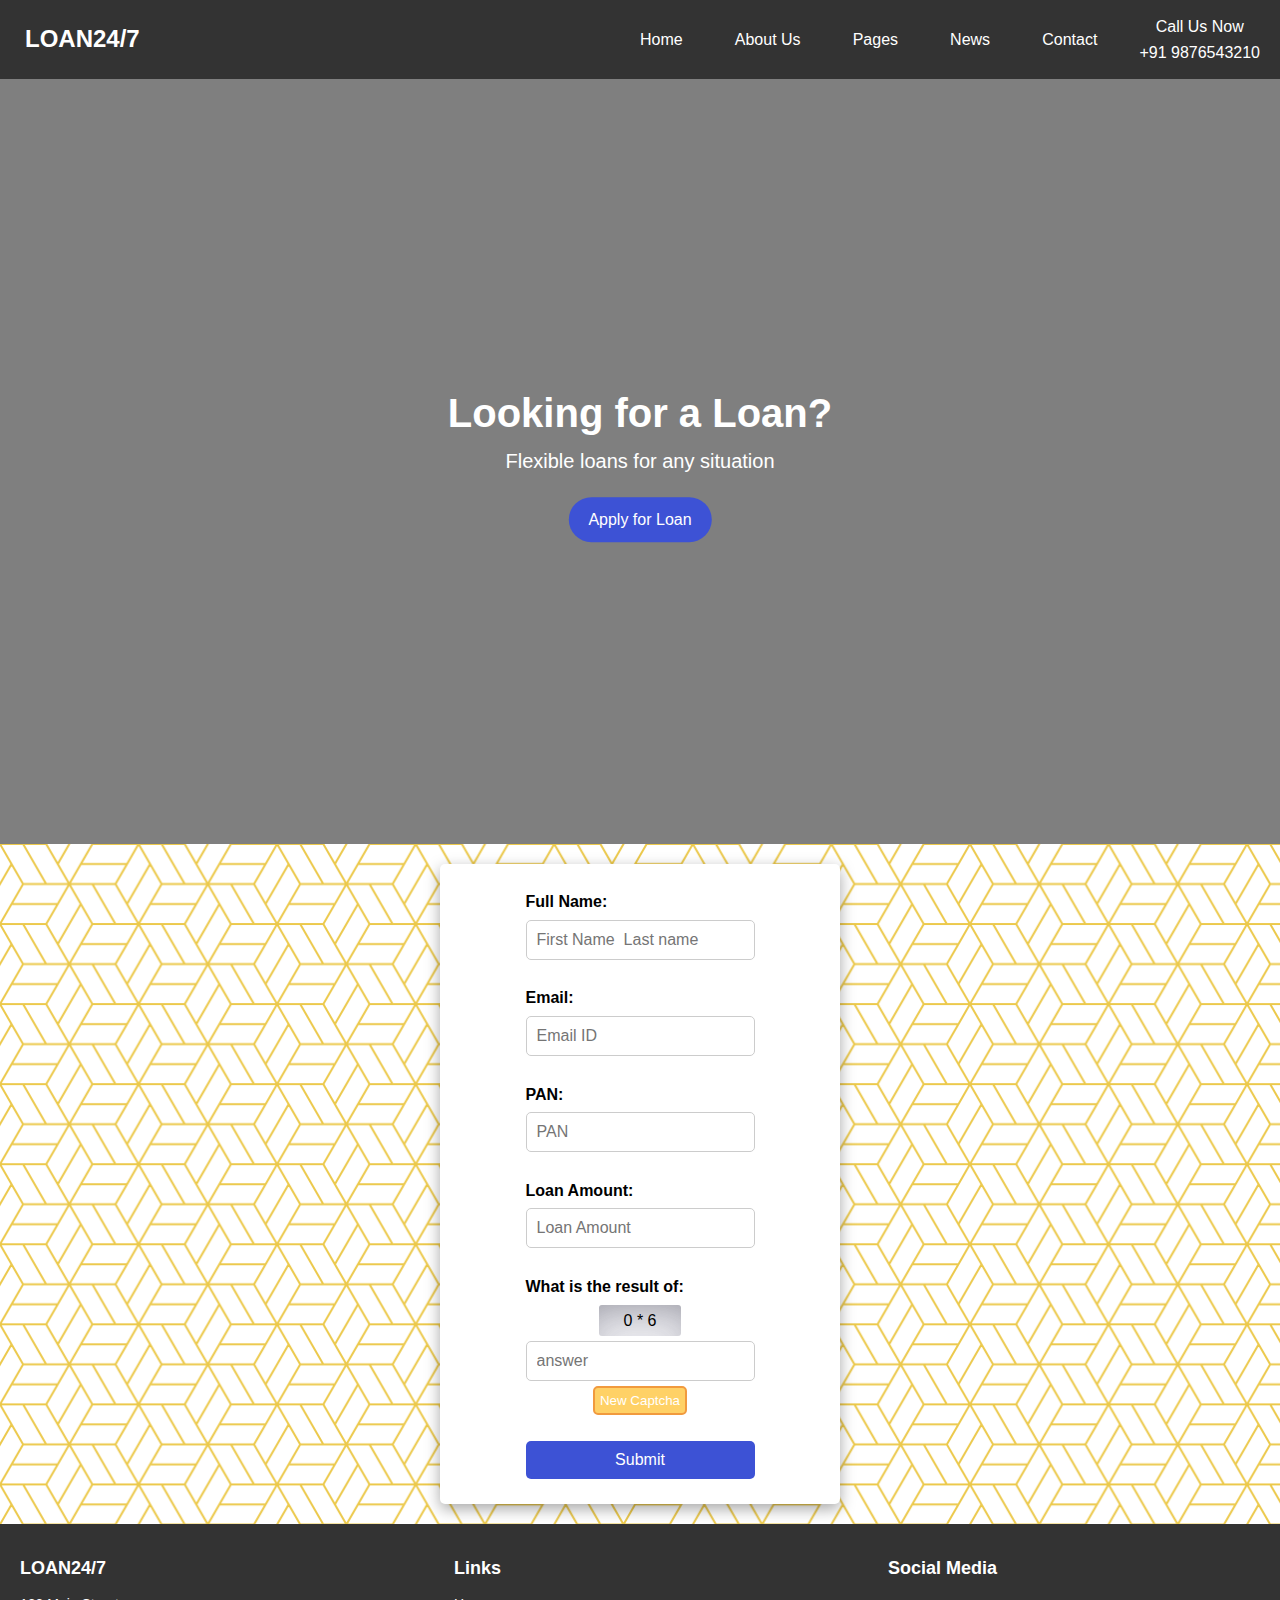
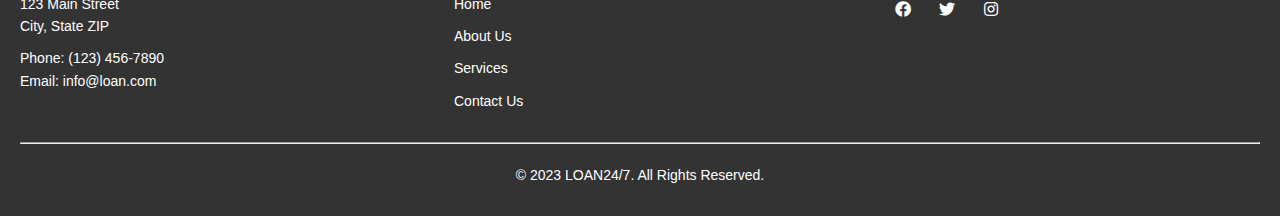
==== index.html @ 2a1a6f7b "frontend" ====
<!DOCTYPE html>
<html lang="en">

<head>
    <meta charset="UTF-8" />
    <meta http-equiv="X-UA-Compatible" content="IE=edge" />
    <meta name="viewport" content="width=device-width, initial-scale=1.0" />
    <title>Loan Application</title>
    <!-- font-awesome cdn  -->
    <link rel="stylesheet" href="https://cdnjs.cloudflare.com/ajax/libs/font-awesome/5.15.2/css/all.min.css" />
    <link rel="stylesheet" href="style.css" />
</head>

<body>
    <header>
        <nav>
            <div class="logo">
                <a href="#">LOAN24/7</a>
            </div>
            <ul class="nav-links">
                <li><a href="#">Home</a></li>
                <li><a href="#">About Us</a></li>
                <li><a href="#">Pages</a></li>
                <li><a href="#">News</a></li>
                <li><a href="#">Contact</a></li>
                <li>
                    <div style="text-align:center">Call Us Now</div>
                    <div>+91 9876543210</div>
                </li>
            </ul>
            <div class="hamburger">
                <div class="line"></div>
                <div class="line"></div>
                <div class="line"></div>
            </div>
        </nav>
    </header>

    <section class="section1">
        <div class="background-image"></div>
        <div class="content">
            <h1>Looking for a Loan?</h1>
            <p>Flexible loans for any situation</p>
            <a href="#formsection" class="button">Apply for Loan</a>
        </div>
    </section>

    <section class="section2">
        <div id="formsection">
            <form action="thanks.html" method="get">
                <label for="full-name">Full Name:</label>
                <input type="text" id="full-name" name="full-name" placeholder="First Name  Last name" required>
                <br />

                <label for="email">Email:</label>
                <input type="email" id="email" name="email" placeholder="Email ID" required>
                <br />

                <label for="pan">PAN:</label>
                <input type="text" id="pan" name="pan" placeholder="PAN" pattern="[a-zA-Z]{5}[0-9]{4}[a-zA-Z]{1}$" minlength="10" maxlength="10"
                    style="text-transform: uppercase" required>
                <br />

                <label for="loan-amount">Loan Amount:</label>
                <input type="number" id="loan-amount" name="loan-amount" placeholder="Loan Amount" max="999999999" required>
                <span id="amount-in-words" style="text-transform: capitalize;"></span>
                <br />

                <label for="answer">What is the result of:</label>
                <span id="captcha"></span>
                <input type="number" id="answer" name="answer" placeholder="answer" required>
                <button type="button" id="new-captcha">New Captcha</button>
                <br />

                <button type="submit">Submit</button>
            </form>
        </div>
    </section>

    <footer>
        <div class="footer-container">
            <div class="footer-section">
                <h3>LOAN24/7</h3>
                <p>123 Main Street<br>City, State ZIP</p>
                <p>Phone: (123) 456-7890<br>Email: info@loan.com</p>
            </div>
            <div class="footer-section">
                <h3>Links</h3>
                <ul>
                    <li><a href="#">Home</a></li>
                    <li><a href="#">About Us</a></li>
                    <li><a href="#">Services</a></li>
                    <li><a href="#">Contact Us</a></li>
                </ul>
            </div>
            <div class="footer-section">
                <h3>Social Media</h3>
                <ul class="social-icons">
                    <li><a href="#"><i class="fab fa-facebook"></i></a></li>
                    <li><a href="#"><i class="fab fa-twitter"></i></a></li>
                    <li><a href="#"><i class="fab fa-instagram"></i></a></li>
                </ul>
            </div>
        </div>
        <hr />
        <div class="footer-bottom">
            <p>&copy; 2023 LOAN24/7. All Rights Reserved.</p>
        </div>
    </footer>

    <script src="index.js"></script>
</body>

</html>
---- style.css ----
/* Global styles */
* {
  box-sizing: border-box;
  margin: 0;
  padding: 0;
}

html {
  scroll-behavior: smooth;
}

body {
  font-family: Arial, sans-serif;
  font-size: 16px;
  line-height: 1.6;
}

.container {
  max-width: 1200px;
  margin: 0 auto;
  padding: 0 20px;
}

/* Header styles */
header {
  background-color: #333;
  color: #fff;
  padding: 14px 0;
}

nav {
  display: flex;
  justify-content: space-between;
  align-items: center;
  margin-right: 20px;
}

.logo {
  font-size: 24px;
  font-weight: bold;
  margin-left: 25px;
}

.logo a {
  text-decoration: none;
  color: #fff;
}

.nav-links {
  display: flex;
  justify-content: space-between;
  align-items: center;
  width: 50%;
}

.nav-links li {
  list-style: none;
}

.nav-links a {
  color: #fff;
  text-decoration: none;
  padding: 10px;
  transition: background-color 0.3s ease;
}

.nav-links a:hover {
  background-color: #3D52D5;
  border-radius: 10px;
}

.hamburger {
  cursor: pointer;
  display: none;
}

/* section1 styles */
.section1 {
  position: relative;
  height: 85vh;
}

.background-image {
  position: absolute;
  top: 0;
  left: 0;
  right: 0;
  bottom: 0;
  background-image: linear-gradient(to bottom, rgba(0, 0, 0, 0.5), rgba(0,0,0,0.5)) ,url('https://cdn.pixabay.com/photo/2017/08/30/07/56/money-2696229_960_720.jpg');
  background-size: cover;
  background-position: center;
  z-index: 0;
}

.content {
  position: absolute;
  top: 50%;
  left: 50%;
  transform: translate(-50%, -50%);
  text-align: center;
  color: #fff;
}

.content h1 {
  font-size: 2.5rem;
  margin-bottom: 0;
}

.content p {
  font-size: 1.25rem;
  margin-top: 0;
}

.button {
  display: inline-block;
  background-color: #3D52D5;
  color: #fff;
  padding: 10px 20px;
  border-radius: 25px;
  text-decoration: none;
  margin-top: 20px;
}

/* section2 styles */
.section2 {
  padding: 20px;
  background-image: url("data:image/svg+xml,<svg id='patternId' width='100%' height='100%' xmlns='http://www.w3.org/2000/svg'><defs><pattern id='a' patternUnits='userSpaceOnUse' width='69.283' height='40' patternTransform='scale(2) rotate(0)'><rect x='0' y='0' width='100%' height='100%' fill='hsla(0,0%,100%,1)'/><path d='M46.189-20L57.736 0M46.189 20l11.547 20m-46.189 0l11.547 20M11.547 0l11.547 20m40.415 30H40.415M28.868 30H5.774m23.094-40H5.774m57.735 20H40.415m0 20L28.868 50m11.547-60L28.868 10m46.188 0L63.509 30M5.774 10L-5.773 30m75.056 10H46.189L34.64 20 46.19 0h23.094C73.13 6.667 76.98 13.333 80.83 20zM57.736 60H34.64L23.094 40l11.547-20h23.095c3.848 6.667 7.698 13.333 11.547 20L57.736 60zm0-40H34.64L23.094 0l11.547-20h23.095L69.283 0c-3.87 6.7-8.118 14.06-11.547 20zM34.64 60H11.547L0 40l11.547-20h23.094L46.19 40 34.64 60zm0-40H11.547L0 0l11.547-20h23.094L46.19 0 34.64 20zM23.094 40H0l-5.773-10-5.774-10L0 0h23.094l11.547 20-11.547 20z'  stroke-width='1' stroke='hsla(47, 81%, 61%, 1)' fill='none'/></pattern></defs><rect width='800%' height='800%' transform='translate(0,0)' fill='url(%23a)'/></svg>");
}

#formsection {
  box-shadow: rgba(0, 0, 0, 0.35) 0px 5px 15px;
  background-color: #fff;
  width: 400px;
  height: auto;
  margin: auto;
  padding: 25px 0 25px 0;
  border-radius: 5px;
  display: flex;
  justify-content: center;
  align-items: center;
  flex-direction: column;
}

#formsection form {
  display: flex;
  flex-direction: column;
  align-items: start;
  justify-content: center;
}

#formsection label {
  display: block;
  font-weight: bold;
  margin-bottom: 5px;
}

#formsection input[type="text"],
#formsection input[type="email"],
#formsection input[type="number"] {
  padding: 10px;
  border: 1px solid #ccc;
  border-radius: 5px;
  font-size: 16px;
}

#formsection input[type="text"]:focus,
#formsection input[type="email"]:focus,
#formsection input[type="number"]:focus {
  outline: none;
  border-color: #3D52D5;
}

#amount-in-words {
  width: 215px;
}

#captcha {
  box-shadow: rgba(50, 50, 93, 0.25) 0px 30px 60px -12px inset, rgba(0, 0, 0, 0.3) 0px 18px 36px -18px inset;
  border-radius: 3px;
  padding: 3px 25px;
  margin-bottom: 5px;
  align-self: center;
}

#formsection button[type=button] {
  background-color: #ffd166;
  color: #fff;
  border: 2px solid #F19A3E;
  border-radius: 5px;
  padding: 5px;
  margin-top: 5px;
  align-self: center;
}

#formsection button[type="button"]:hover {
  background-color: #F19A3E;
  border: 2px solid #ffd166;
}

button[type="submit"] {
  padding: 10px 20px;
  background-color: #3D52D5;
  width: 100%;
  color: #fff;
  border: none;
  border-radius: 5px;
  cursor: pointer;
  font-size: 16px;
}

button[type="submit"]:hover {
  background-color: #4c63b6;
}

/* Footer Styles */
footer {
  background-color: #333;
  color: #fff;
  padding: 30px 20px;
  font-size: 14px;
  font-family: Arial, sans-serif;
}

.footer-container {
  display: flex;
  flex-wrap: wrap;
  justify-content: space-between;
}

.footer-section {
  flex-basis: 30%;
  margin-bottom: 20px;
}

.footer-section h3 {
  margin-bottom: 10px;
  font-size: 18px;
  font-weight: bold;
}

.footer-section p {
  margin: 0 0 10px;
}

.footer-section ul {
  list-style: none;
  margin: 0;
  padding: 0;
}

.footer-section ul li {
  margin-bottom: 10px;
}

.footer-section ul li a {
  text-decoration: none;
  color: #fff;
}

.footer-section ul li a:hover {
  color: #4c63b6;
}

.social-icons {
  margin-top: 10px;
}

.social-icons li {
  display: inline-block;
  margin-right: 10px;
}

.social-icons li:last-child {
  margin-right: 0;
}

.social-icons a {
  display: block;
  width: 30px;
  height: 30px;
  text-align: center;
  line-height: 30px;
  border-radius: 50%;
}

.social-icons a:hover {
  color: #3D52D5;
}

.social-icons i {
  font-size: 16px;
  vertical-align: middle;
}

.footer-bottom {
  text-align: center;
  margin-top: 20px;
}

.footer-bottom p {
  margin: 0;
}

/* Responsive Styles */
@media screen and (max-width: 768px) {
  .nav-links {
    position: fixed;
    right: 0;
    top: 60px;
    background-color: #333;
    height: 100%;
    width: 200px;
    transform: translateX(200px);
    transition: transform 0.5s ease-in-out;
    display: flex;
    flex-direction: column;
    justify-content: center;
    align-items: center;
    z-index: 1;
  }

  .nav-links li {
    opacity: 0;
  }

  .hamburger {
    display: block;
    position: absolute;
    top: 20px;
    right: 20px;
    z-index: 2;
  }

  .hamburger .line {
    width: 25px;
    height: 3px;
    margin: 5px;
    background-color: #fff;
    transition: transform 0.3s ease-in-out;
  }

  .nav-active {
    transform: translateX(0);
  }

  .nav-active li {
    opacity: 1;
  }

  .toggle .line:nth-child(1) {
    transform: rotate(-45deg) translate(-5px, 6px);
  }

  .toggle .line:nth-child(2) {
    opacity: 0;
  }

  .toggle .line:nth-child(3) {
    transform: rotate(45deg) translate(-5px, -6px);
  }

  .content h1 {
    font-size: 2rem;
  }
  
  .content h2 {
    font-size: 1.5rem;
  }
  
  .content .button {
    font-size: 1rem;
  }

  .section2 {
    padding: 20px;
  }
  
  #formsection {
    width: 330px;
  }

  .footer-container {
    flex-direction: column;
  }

  .footer-section {
    flex-basis: 100%;
  }
  
}

@media screen and (max-width: 450px) {
  #formsection {
    width: 260px;
  }
}
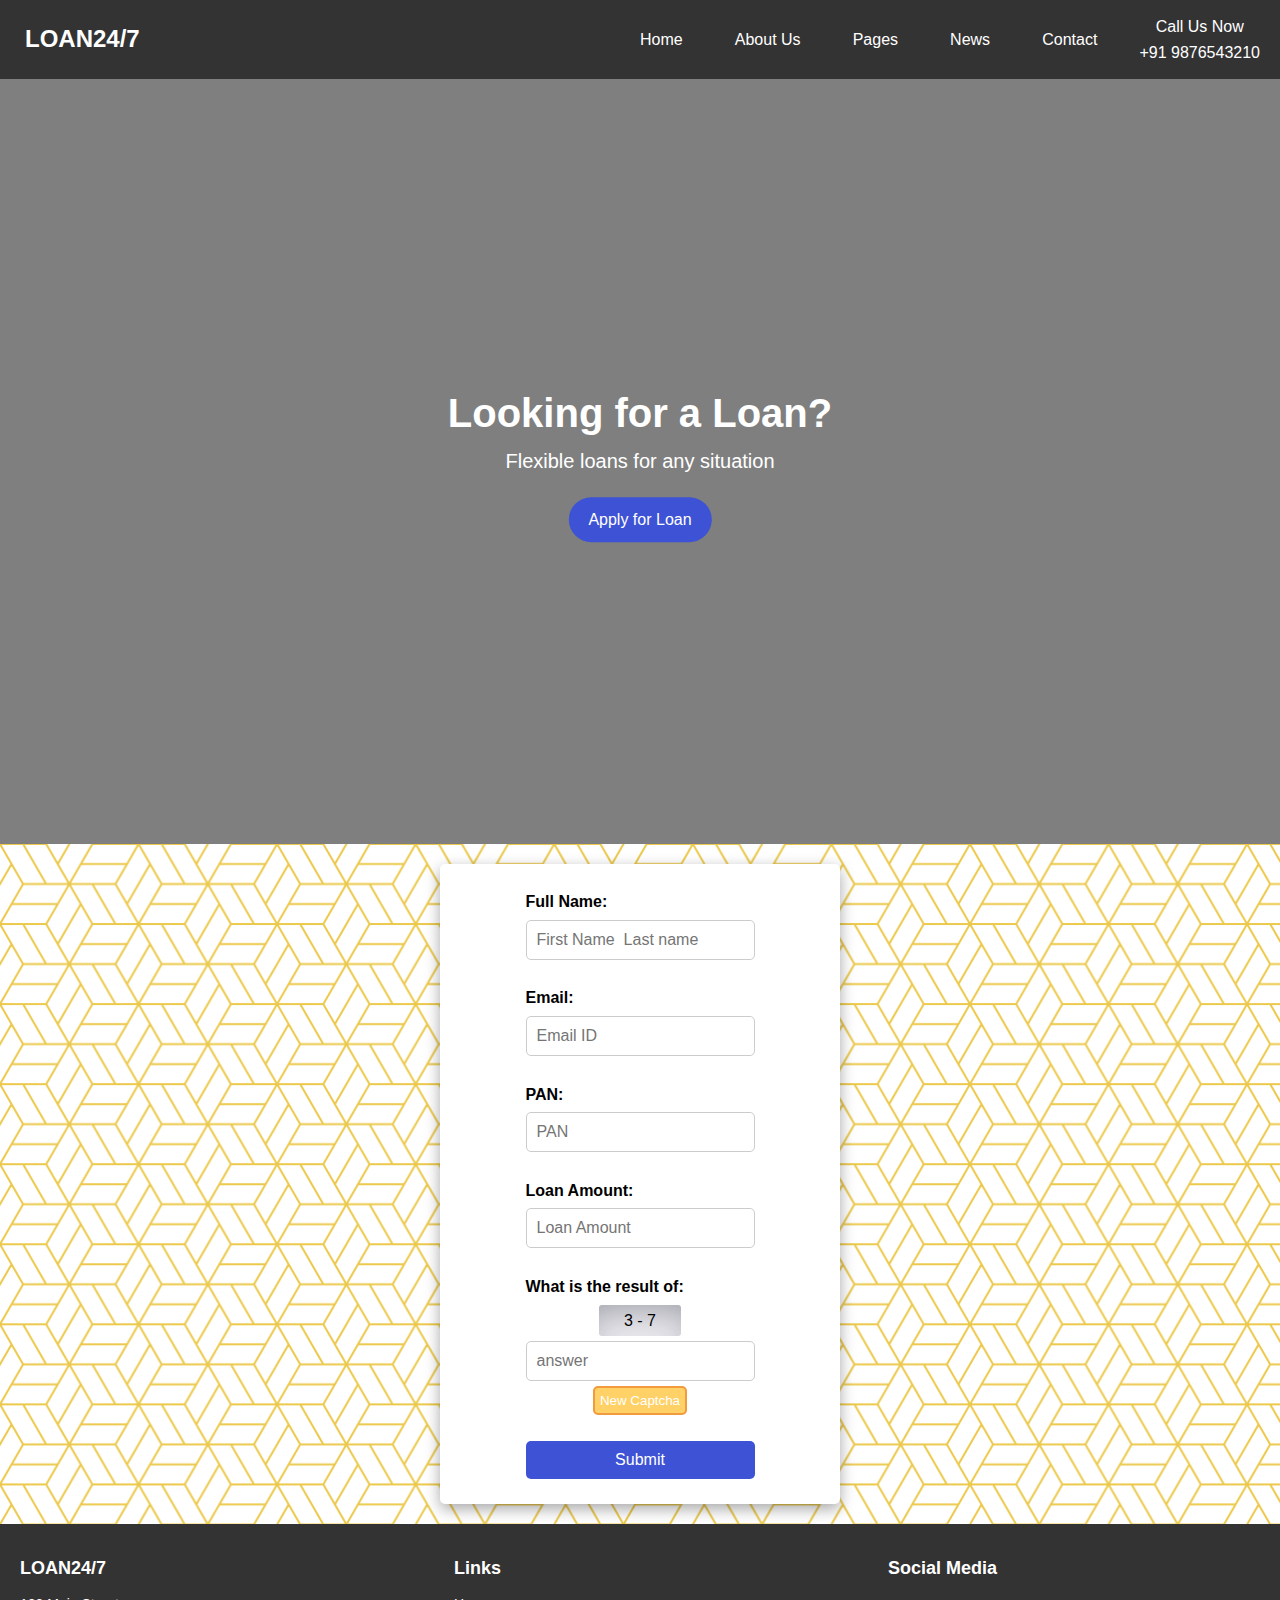
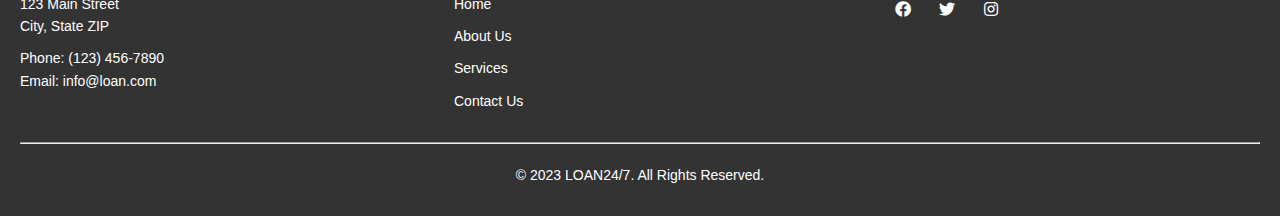
==== commit a5ba8d81: "Update index.html" ====
--- a/index.html
+++ b/index.html
@@ -18,7 +18,7 @@
                 <a href="#">LOAN24/7</a>
             </div>
             <ul class="nav-links">
-                <li><a href="#">Home</a></li>
+                <li><a href="index.html">Home</a></li>
                 <li><a href="#">About Us</a></li>
                 <li><a href="#">Pages</a></li>
                 <li><a href="#">News</a></li>
@@ -111,4 +111,4 @@
     <script src="index.js"></script>
 </body>
 
-</html>+</html>
